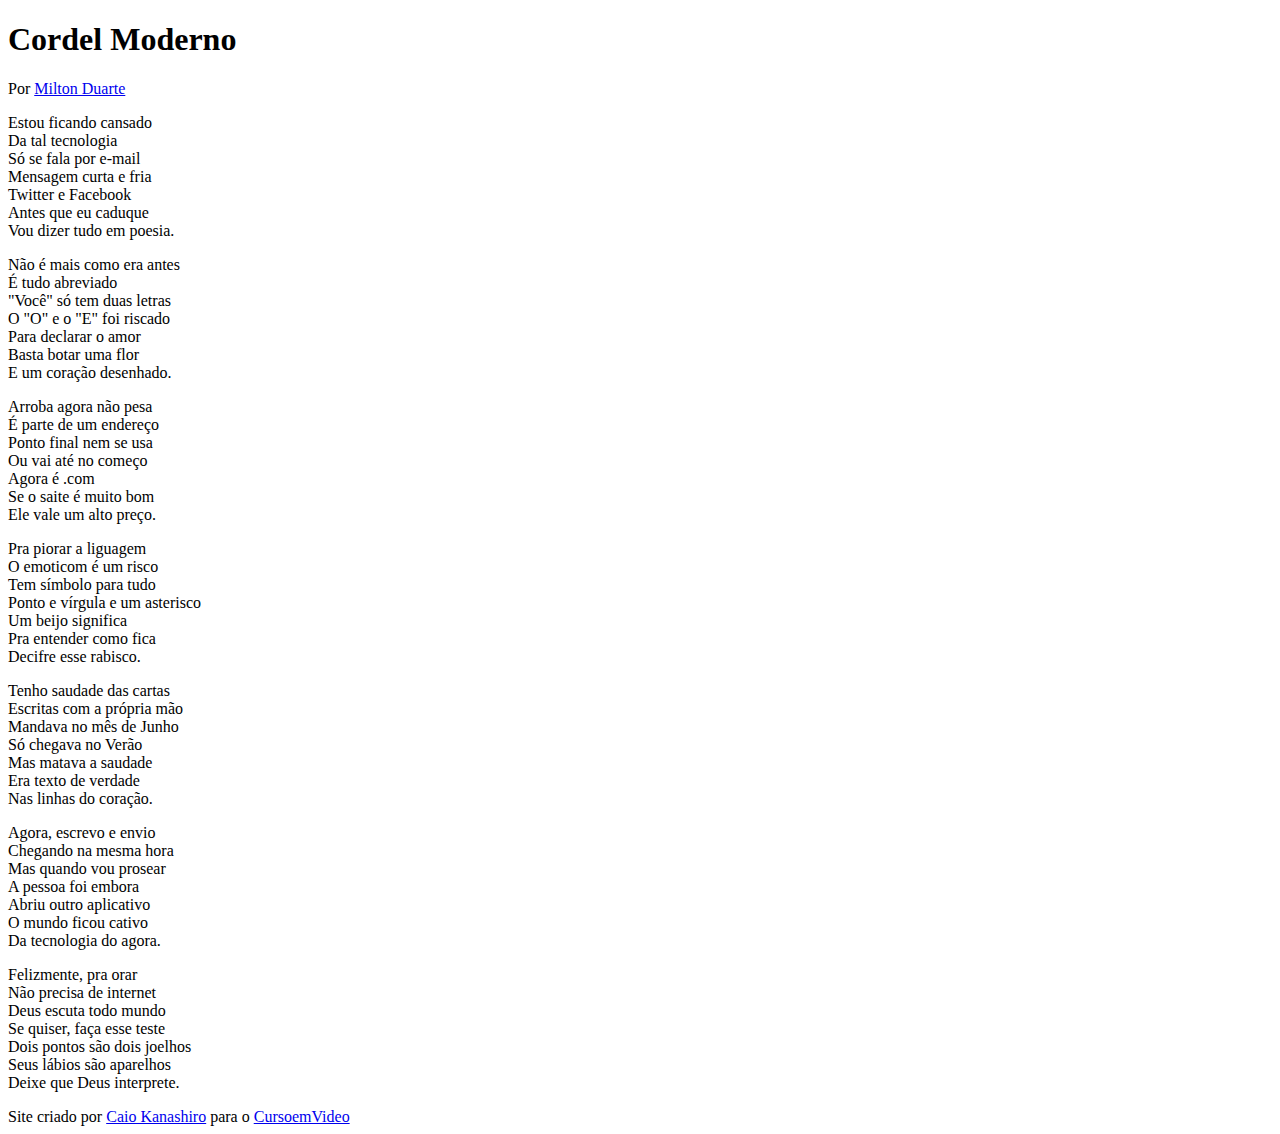
==== modulo-3/desafio12/index.html @ 5e1b8f9f "Criando HTML e CSS do desafio" ====
<!DOCTYPE html>
<html lang="pt-br">
<head>
    <meta charset="UTF-8">
    <meta http-equiv="X-UA-Compatible" content="IE=edge">
    <meta name="viewport" content="width=device-width, initial-scale=1.0">
    <title>Cordel Moderno</title>
    <link rel="stylesheet" href="estilo/style.css">
</head>
<body>
    <header>
        <h1>Cordel Moderno</h1>
        <p>
            Por <a href="https://www.recantodasletras.com.br/poesias/3186743" target="_blank">Milton Duarte</a></p>
    </header>

    <section>
        <p>
            Estou ficando cansado <br>
            Da tal tecnologia <br>
            Só se fala por e-mail <br>
            Mensagem curta e fria <br>
            Twitter e Facebook <br>
            Antes que eu caduque <br>
            Vou dizer tudo em poesia. <br>
        </p>
    </section>

    <section>
        <p>
            Não é mais como era antes <br>
            É tudo abreviado <br>
            "Você" só tem duas letras <br>
            O "O" e o "E" foi riscado <br>
            Para declarar o amor <br>
            Basta botar uma flor <br>
            E um coração desenhado. <br>
        </p>
    </section>

    <section>
        <p>
            Arroba agora não pesa <br>
            É parte de um endereço <br>
            Ponto final nem se usa <br>
            Ou vai até no começo <br>
            Agora é .com <br>
            Se o saite é muito bom <br>
            Ele vale um alto preço. <br>
        </p>

        <p>
            Pra piorar a liguagem <br>
            O emoticom é um risco <br>
            Tem símbolo para tudo <br>
            Ponto e vírgula e um asterisco <br>
            Um beijo significa <br>
            Pra entender como fica <br>
            Decifre esse rabisco. <br>
        </p>
    </section>

    <section>
        <p>
            Tenho saudade das cartas <br>
            Escritas com a própria mão <br>
            Mandava no mês de Junho <br>
            Só chegava no Verão <br>
            Mas matava a saudade <br>
            Era texto de verdade <br>
            Nas linhas do coração. <br>
        </p>
    </section>

    <section>
        <p>
            Agora, escrevo e envio <br>
            Chegando na mesma hora <br>
            Mas quando vou prosear <br>
            A pessoa foi embora <br>
            Abriu outro aplicativo <br>
            O mundo ficou cativo <br>
            Da tecnologia do agora. <br>
        </p>

        <p>
            Felizmente, pra orar <br>
            Não precisa de internet <br>
            Deus escuta todo mundo <br>
            Se quiser, faça esse teste <br>
            Dois pontos são dois joelhos <br>
            Seus lábios são aparelhos <br>
            Deixe que Deus interprete. <br>
        </p>
    </section>

    <footer>
        Site criado por <a href="https://github.com/CaioKanashiro" target="_blank">Caio Kanashiro</a> para o <a href="https://www.youtube.com/c/CursoemV%C3%ADdeo" target="_blank">CursoemVideo</a>
    </footer>
</body>
</html>
---- modulo-3/desafio12/estilo/style.css ----
@charset "UTF-8";
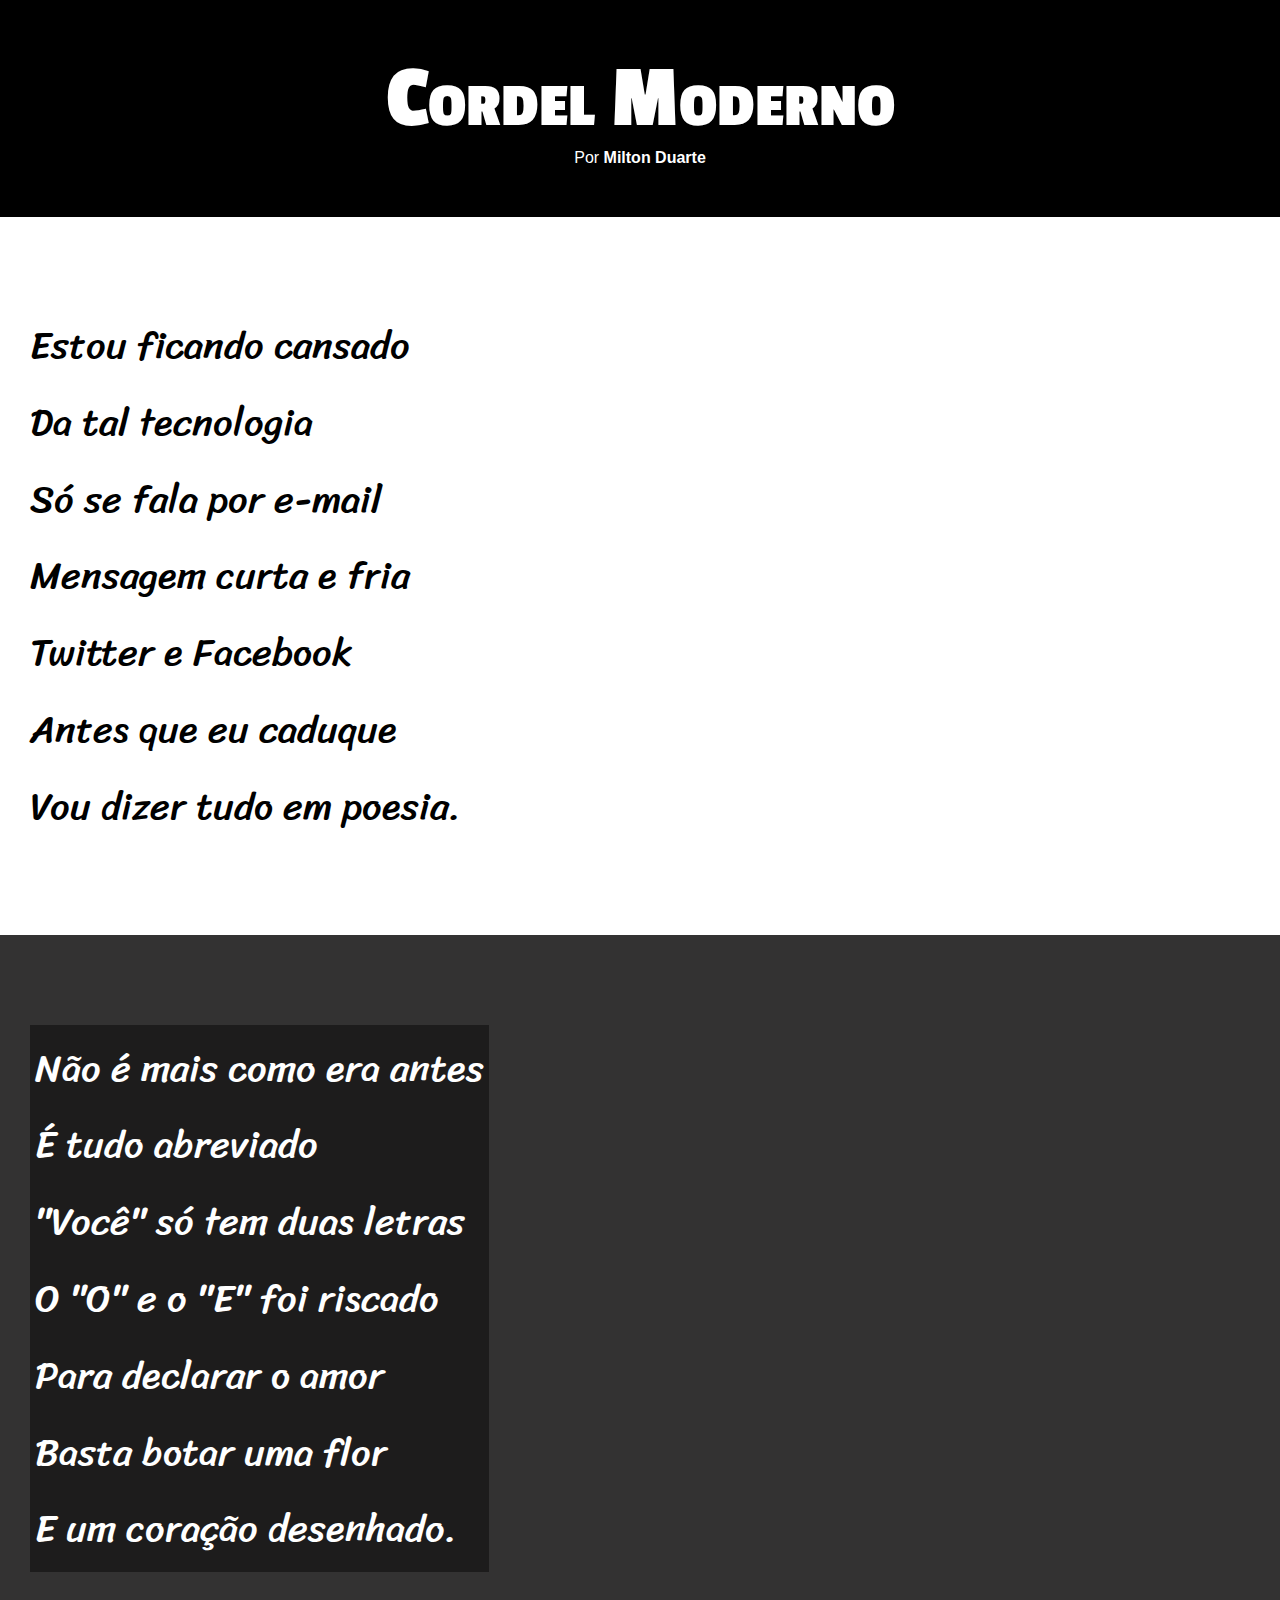
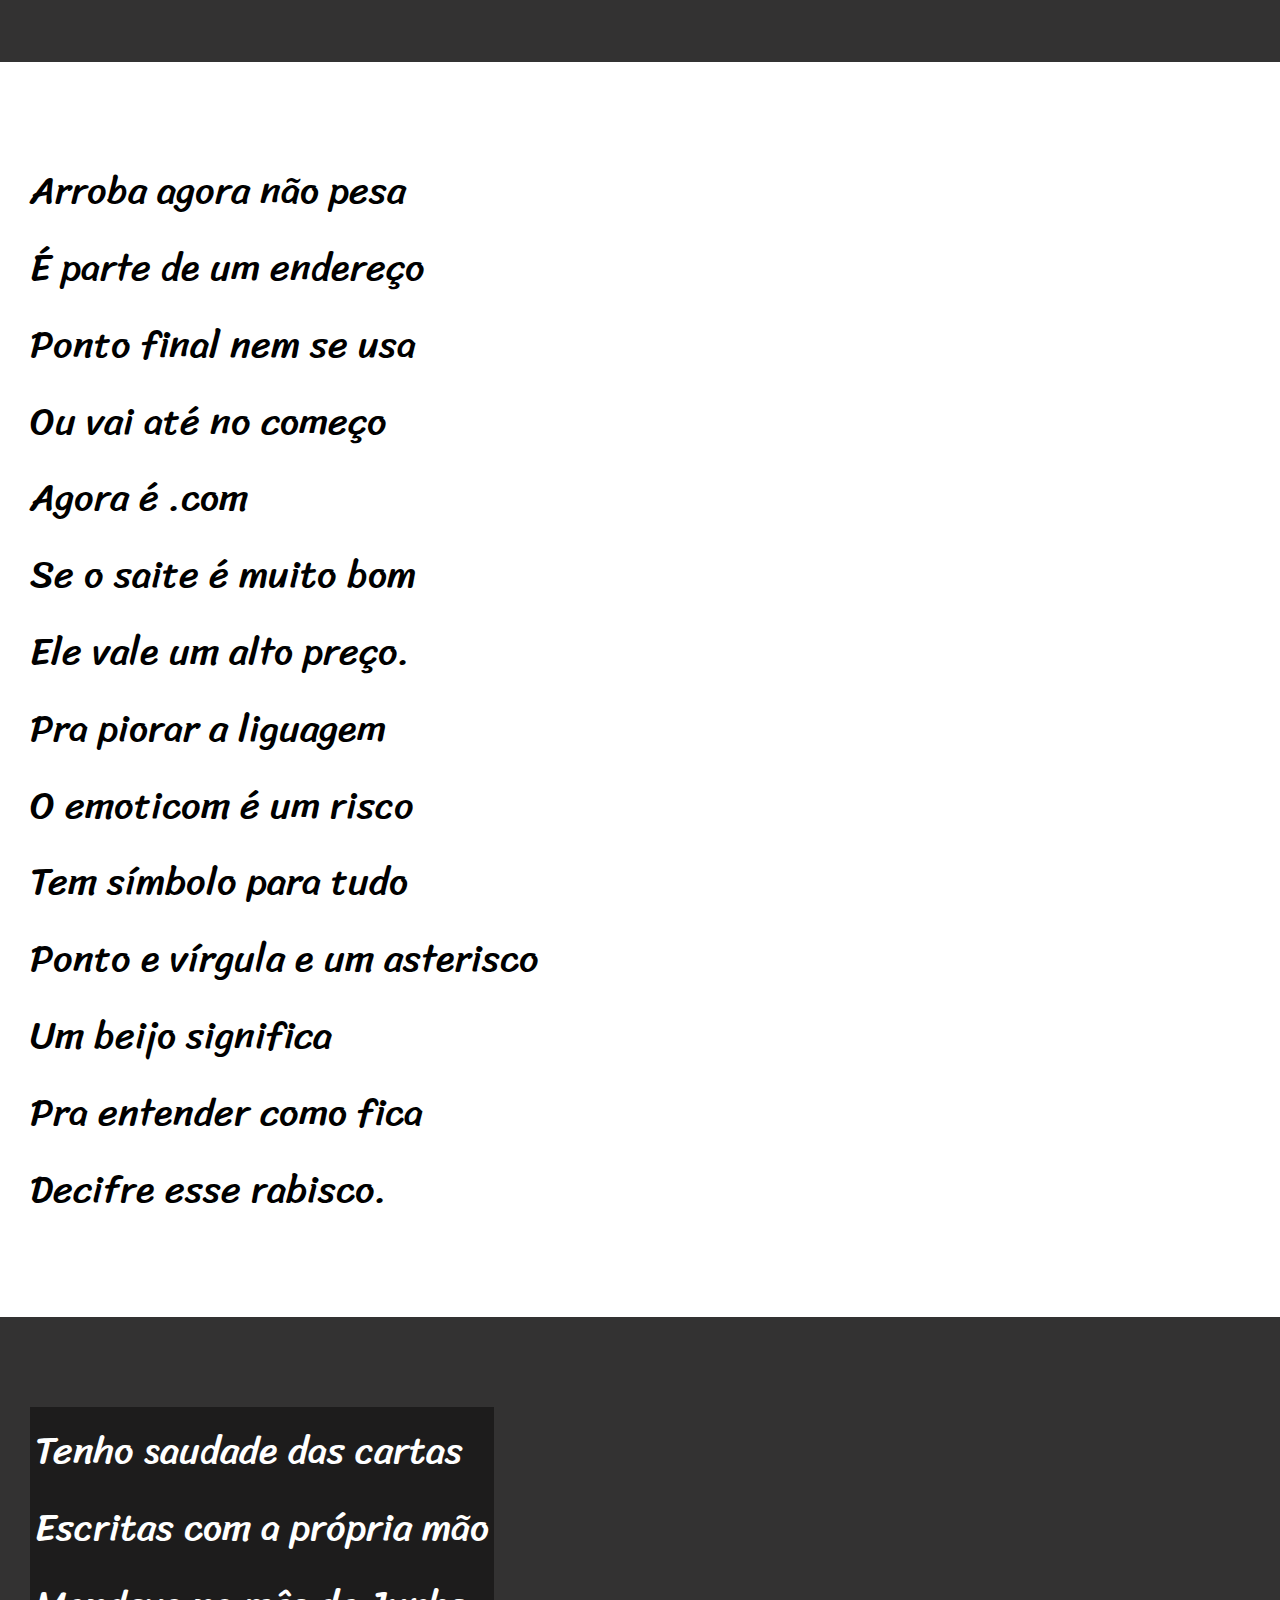
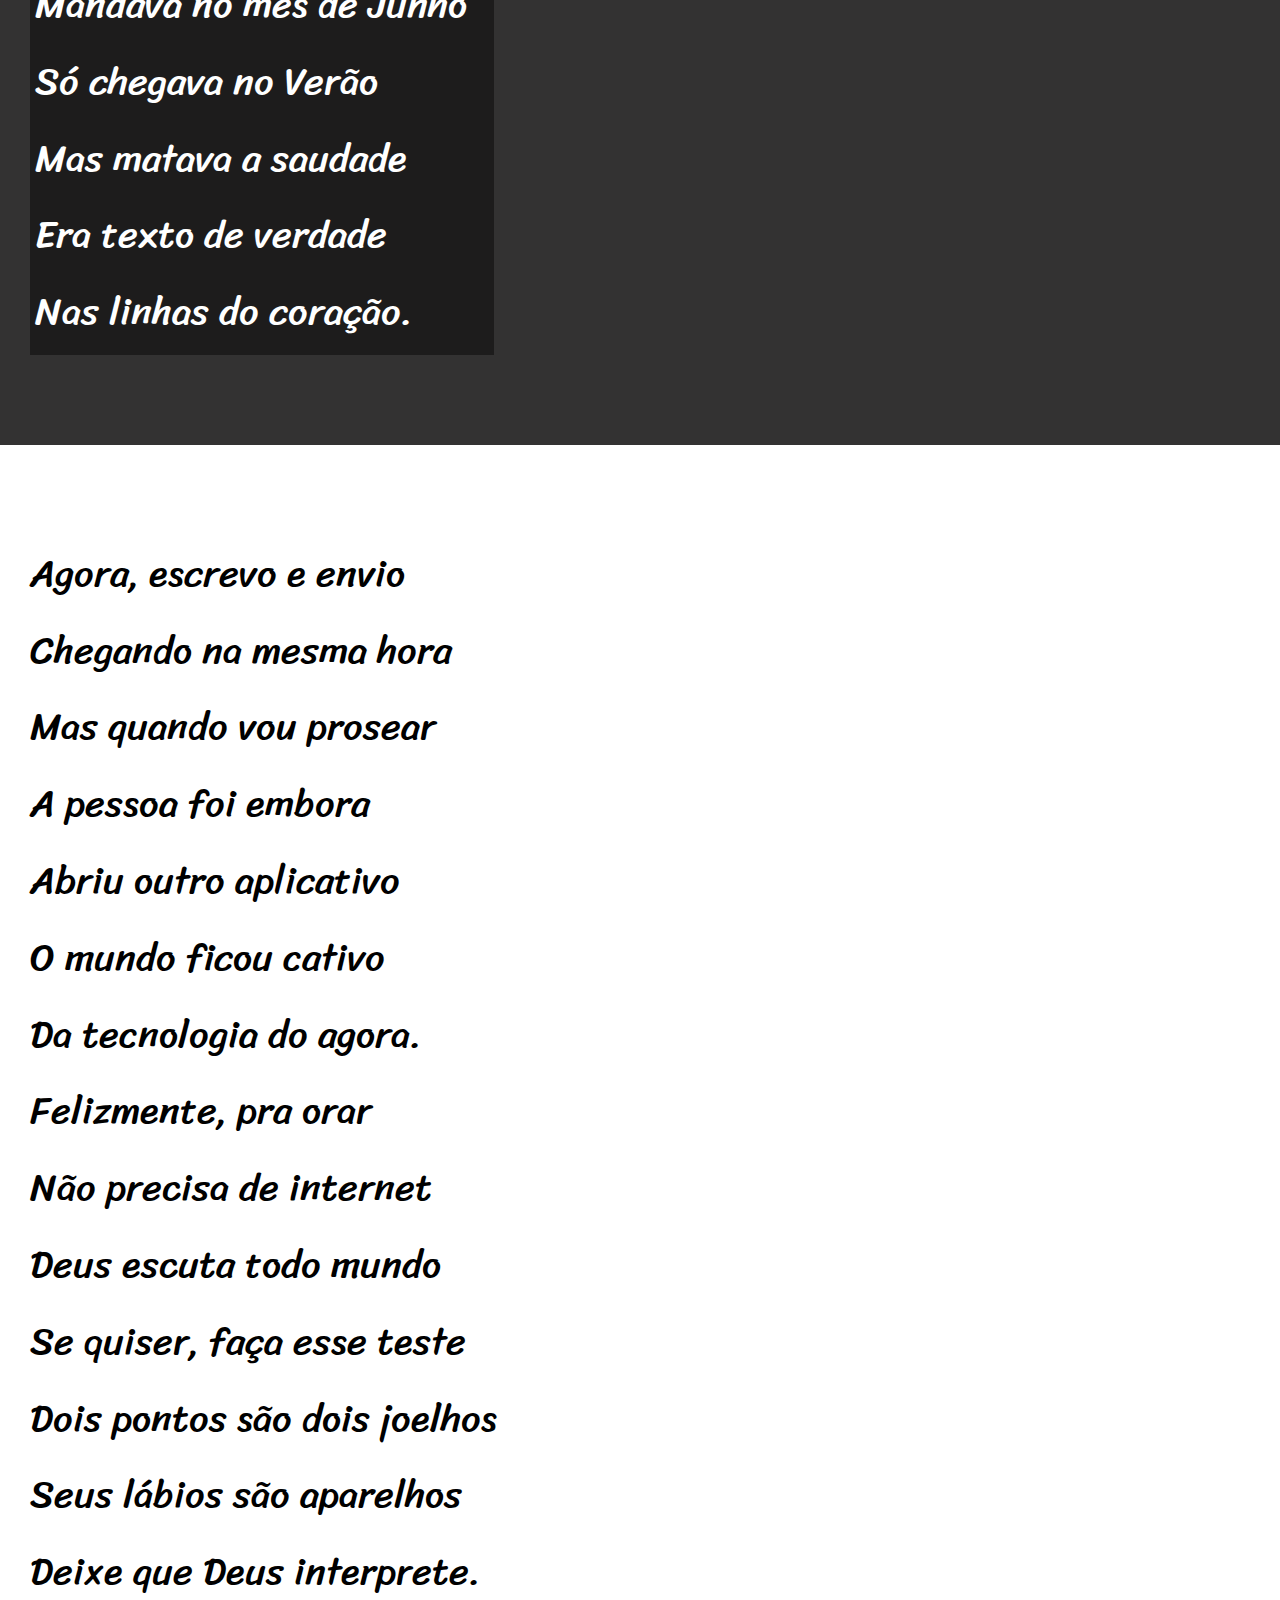
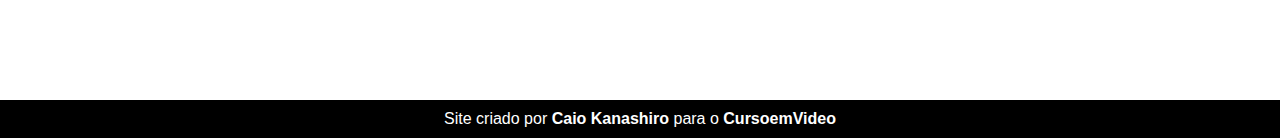
==== commit 9bf7f238: "Atualização do desafio 12" ====
--- a/modulo-3/desafio12/index.html
+++ b/modulo-3/desafio12/index.html
@@ -14,7 +14,7 @@
             Por <a href="https://www.recantodasletras.com.br/poesias/3186743" target="_blank">Milton Duarte</a></p>
     </header>
 
-    <section>
+    <section class="normal">
         <p>
             Estou ficando cansado <br>
             Da tal tecnologia <br>
@@ -26,7 +26,7 @@
         </p>
     </section>
 
-    <section>
+    <section class="image">
         <p>
             Não é mais como era antes <br>
             É tudo abreviado <br>
@@ -38,7 +38,7 @@
         </p>
     </section>
 
-    <section>
+    <section class="normal">
         <p>
             Arroba agora não pesa <br>
             É parte de um endereço <br>
@@ -60,7 +60,7 @@
         </p>
     </section>
 
-    <section>
+    <section class="image">
         <p>
             Tenho saudade das cartas <br>
             Escritas com a própria mão <br>
@@ -72,7 +72,7 @@
         </p>
     </section>
 
-    <section>
+    <section class="normal">
         <p>
             Agora, escrevo e envio <br>
             Chegando na mesma hora <br>
--- a/modulo-3/desafio12/estilo/style.css
+++ b/modulo-3/desafio12/estilo/style.css
@@ -1 +1,82 @@
-@charset "UTF-8";+@charset "UTF-8";
+
+@import url('https://fonts.googleapis.com/css2?family=Passion+One&family=Sriracha&display=swap');
+
+
+:root{
+    --fonte1: Verdana, Geneva, Tahoma, sans-serif;
+    --fonte2: 'Passion One', cursive;
+    --fonte3: 'Sriracha', cursive;
+}
+
+*{
+    margin: 0px;
+    padding: 0px;
+}
+
+body{
+    min-height: 100vh;
+    background-color: darkgray;
+    font-family: var(--fonte1);
+}
+
+header{
+    background-color: black;
+    color: white;
+    text-align: center;
+    
+}
+
+header > h1{
+    padding-top: 50px;
+    font-variant: small-caps;
+    font-family: var(--fonte2);
+    font-size: 7vw;
+}
+
+header > p{
+    padding-bottom: 50px;
+}
+
+a{
+    color: white;
+    text-decoration: none;
+    font-weight: bolder;
+}
+
+a:hover{
+    color: blue;
+    text-decoration: underline;
+}
+
+section{
+    padding-top: 10vh;
+    padding-bottom: 10vh;
+    line-height: 2em;
+    padding-left: 30px;
+    font-family: var(--fonte3);
+    font-size: 3vw;
+}
+
+section.normal{
+    background-color: white;
+    color: black;
+}
+
+section.image{
+    background-color: rgb(51, 50, 50);
+    color: white;
+}
+
+section.image > p{
+    display: inline-block;
+    padding: 5px;
+    background-color: rgba(0, 0, 0, 0.432);
+}
+
+footer{
+    background-color: black;
+    text-align: center;
+    color: white;
+    padding: 10px;
+}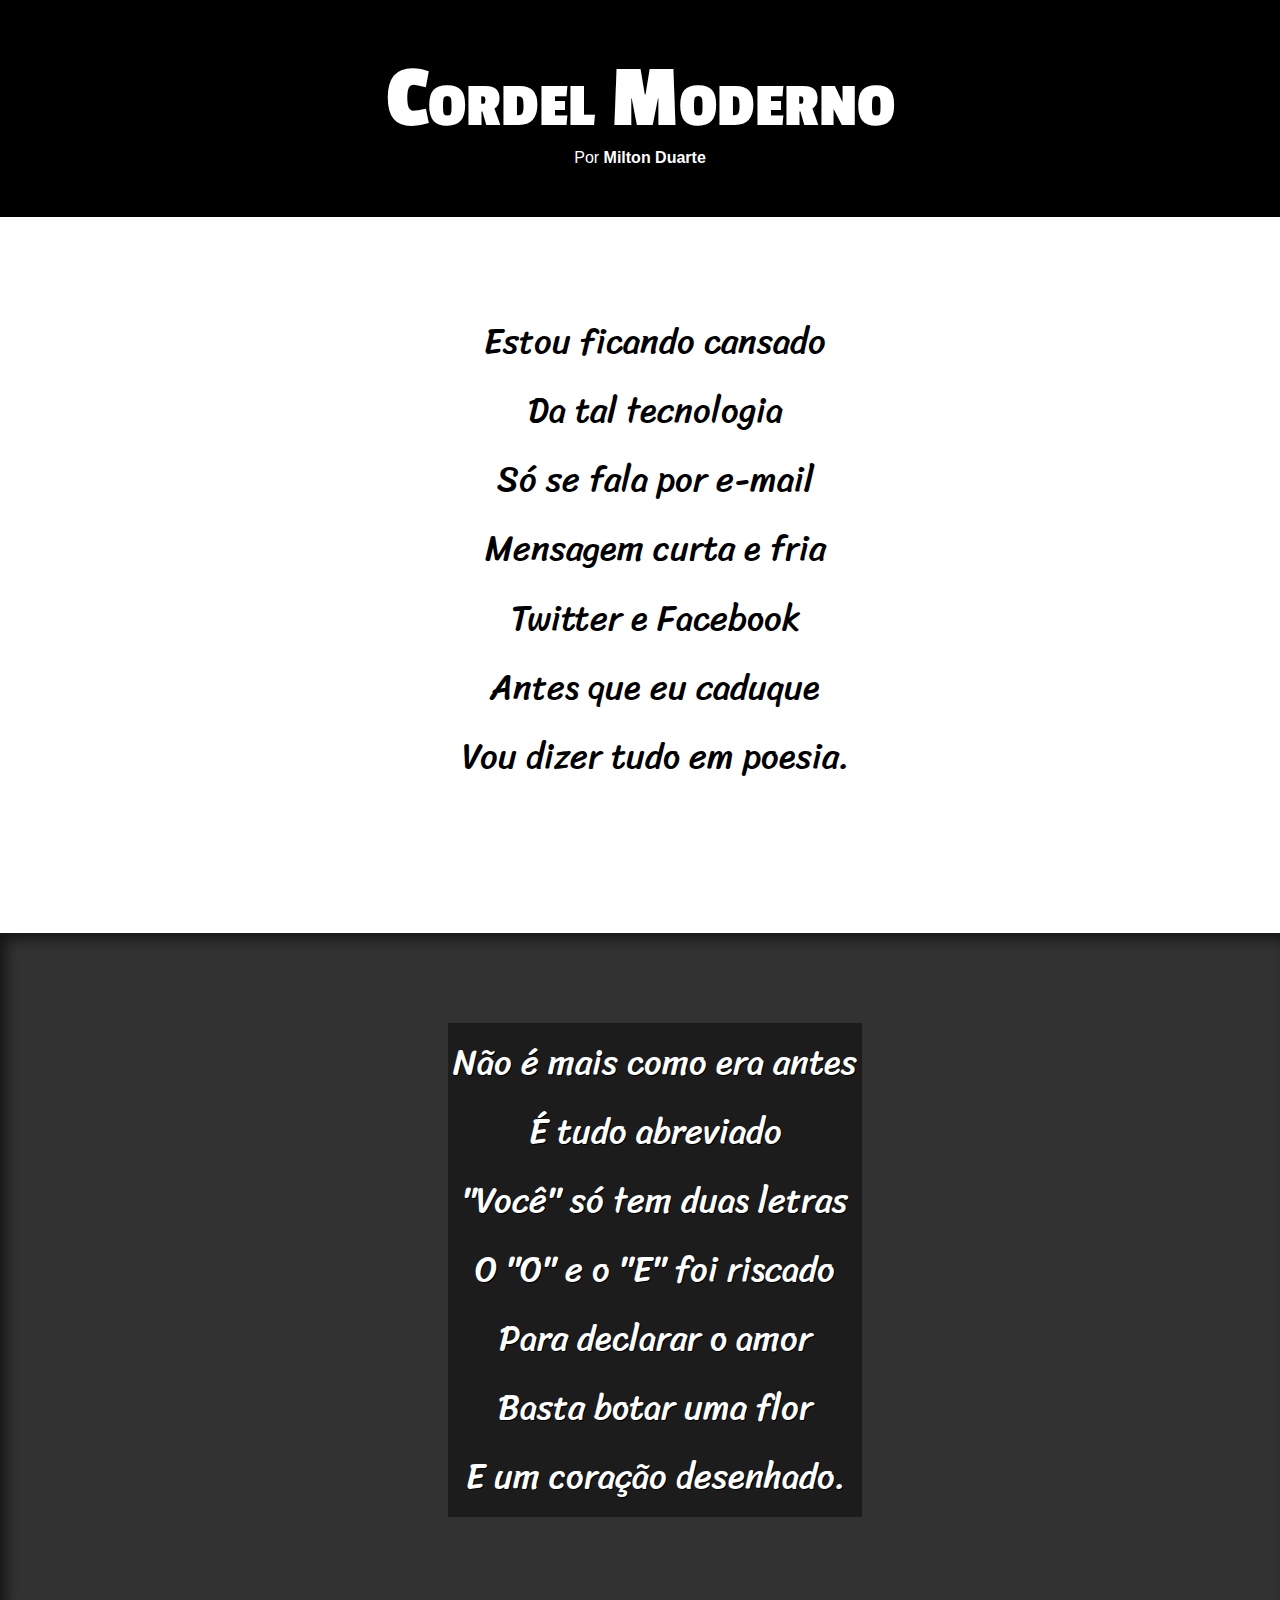
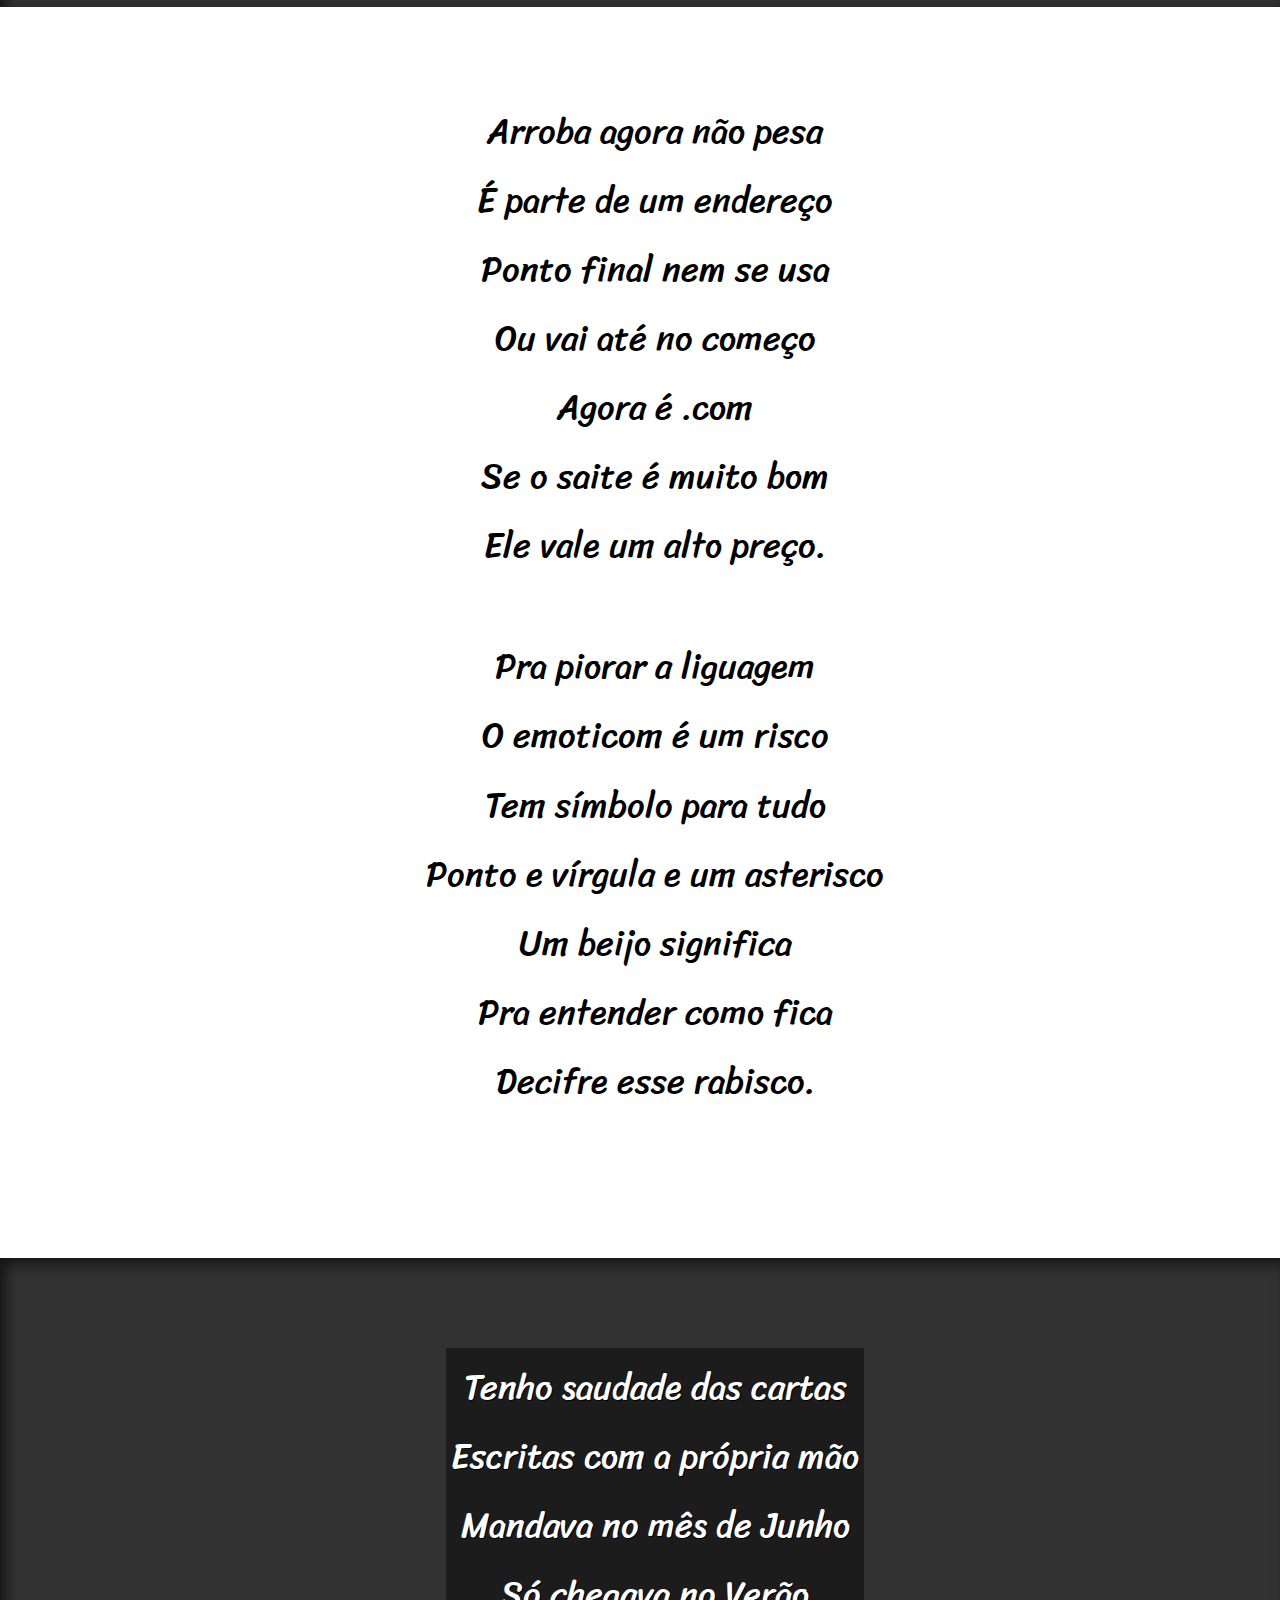
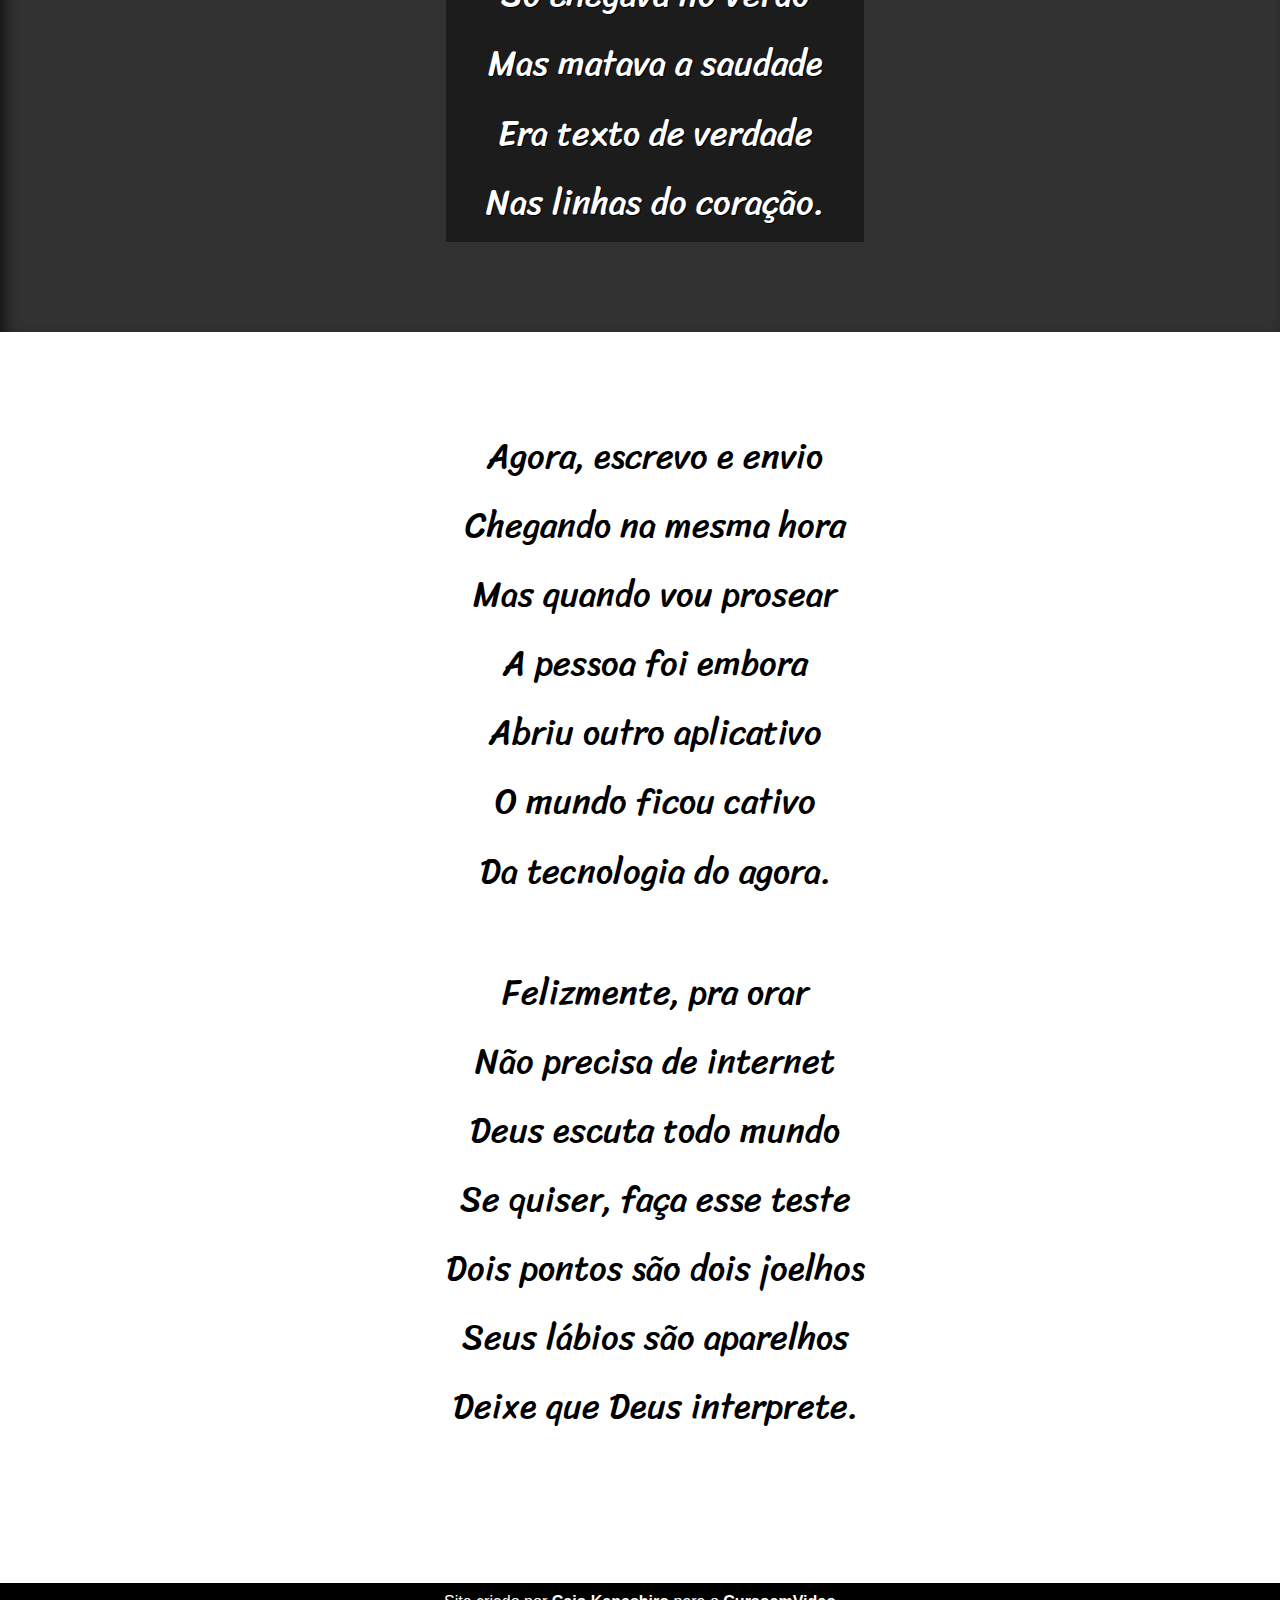
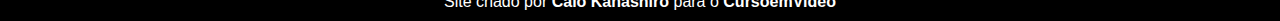
==== commit 3dc913d7: "Alterações finais do desafio" ====
--- a/modulo-3/desafio12/index.html
+++ b/modulo-3/desafio12/index.html
@@ -26,7 +26,7 @@
         </p>
     </section>
 
-    <section class="image">
+    <section class="image" id="img01">
         <p>
             Não é mais como era antes <br>
             É tudo abreviado <br>
@@ -60,7 +60,7 @@
         </p>
     </section>
 
-    <section class="image">
+    <section class="image" id="img02">
         <p>
             Tenho saudade das cartas <br>
             Escritas com a própria mão <br>
--- a/modulo-3/desafio12/estilo/style.css
+++ b/modulo-3/desafio12/estilo/style.css
@@ -45,17 +45,22 @@
 }
 
 a:hover{
-    color: blue;
+    color: rgb(0, 174, 255);
     text-decoration: underline;
 }
 
 section{
+    text-align: center;
     padding-top: 10vh;
     padding-bottom: 10vh;
     line-height: 2em;
     padding-left: 30px;
     font-family: var(--fonte3);
-    font-size: 3vw;
+    font-size: 2.7vw;
+}
+
+section > p{
+    padding-bottom: 1.5em;
 }
 
 section.normal{
@@ -66,12 +71,25 @@
 section.image{
     background-color: rgb(51, 50, 50);
     color: white;
+    box-shadow: inset 6px 6px 13px 0px rgba(0, 0, 0, 0.589);
+    background-size: cover;
+    background-attachment: fixed;
 }
 
 section.image > p{
     display: inline-block;
     padding: 5px;
     background-color: rgba(0, 0, 0, 0.432);
+    text-shadow: 1px 1px 0px black;
+}
+
+section#img01{
+    background-image: url('..//imagens/background001.jpg');
+    background-position: right center;
+}
+
+section#img02{
+    background-image: url('..//imagens/background002.jpg');
 }
 
 footer{
